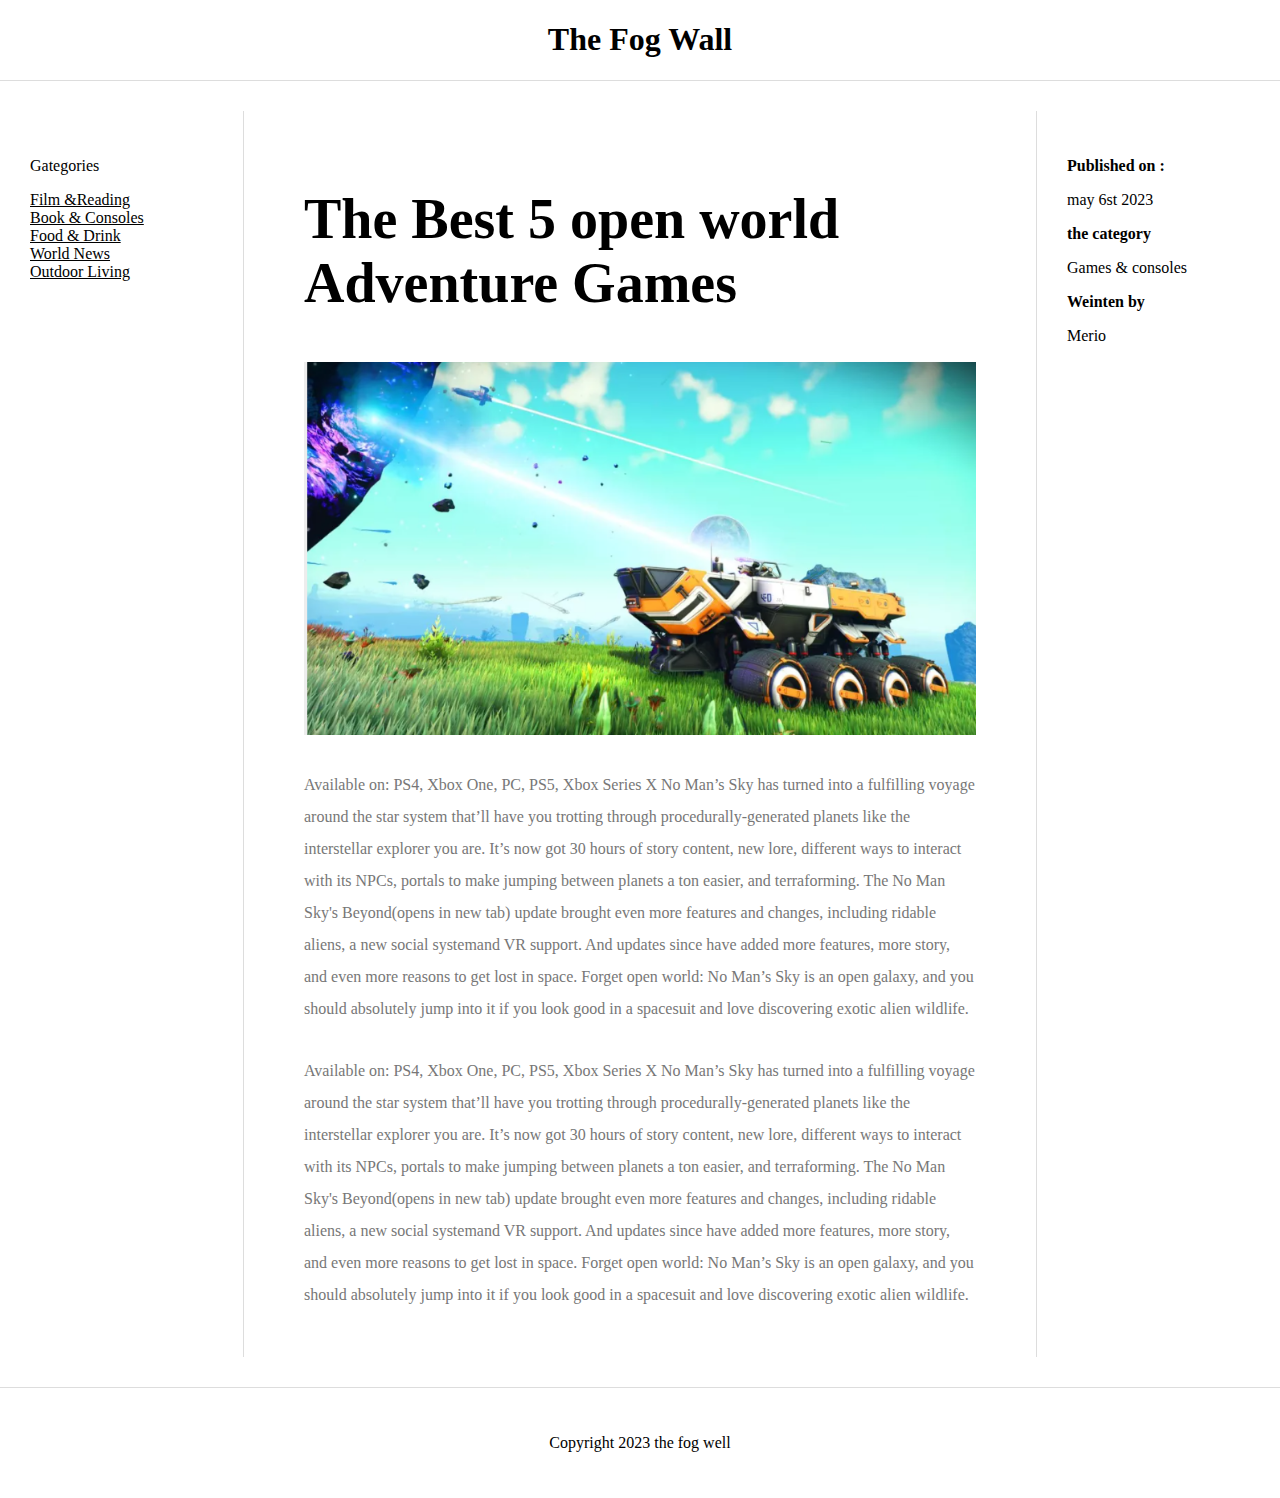
==== 4-5-Masonry-Style-Layout/index.html @ 6c285c70 "build-leyouts-with-css-grid" ====
<!DOCTYPE html>
<html>
    <head>
<link rel="stylesheet" href="./style.css">
    </head>
    <body>
        <div class="grid-container">
            <header>
                <h1>The Fog Wall</h1>
            </header>
            <nav>
                <p>Gategories</p>
                <li>Film &Reading</li>
                <li>Book & Consoles</li>
                <li>Food & Drink</li>
                <li>World News</li>
                <li>Outdoor Living</li>
          </nav>
          <article>
            <h2>The Best 5 open world Adventure Games</h2>
            <img src="./image/Screenshot from 2023-05-14 11-45-06.png" alt="">
            <p>Available on: PS4, Xbox One, PC, PS5, Xbox Series X  No Man’s Sky has turned into a fulfilling voyage around the star system that’ll have you trotting through procedurally-generated planets like the interstellar explorer you are. 
                It’s now got 30 hours of story content, new lore, different ways to interact with its NPCs, portals to make jumping between planets a ton easier, and terraforming. The No Man Sky's Beyond(opens in new tab) 
                update brought even more features and changes, including ridable aliens, a new social systemand VR support.
                And updates since have added more features, more story, and even more reasons to get lost in space. Forget open world: No Man’s Sky is an open galaxy, and you should absolutely jump into it if you look good in a spacesuit and love discovering exotic alien wildlife.</p>
                <p>Available on: PS4, Xbox One, PC, PS5, Xbox Series X  No Man’s Sky has turned into a fulfilling voyage around the star system that’ll have you trotting through procedurally-generated planets like the interstellar explorer you are. 
                    It’s now got 30 hours of story content, new lore, different ways to interact with its NPCs, portals to make jumping between planets a ton easier, and terraforming. The No Man Sky's Beyond(opens in new tab) 
                    update brought even more features and changes, including ridable aliens, a new social systemand VR support.
                     And updates since have added more features, more story, and even more reasons to get lost in space. Forget open world: No Man’s Sky is an open galaxy, and you should absolutely jump into it if you look good in a spacesuit and love discovering exotic alien wildlife.</p>    
            </article>
            <aside>
                <li>
                   <p><strong>Published on :</strong></p> 
                   <p>may 6st 2023</p> 
                </li>
                <li>
                    <p><strong> the category</strong></p> 
                    <p>Games & consoles </p> 
                 </li>
                 <li>
                    <p><strong>Weinten by</strong></p> 
                    <p>Merio</p>
                 </li>
            </aside>
            <footer>
               <p> Copyright 2023 the fog well </p>    
            </footer>

        </div>
    </body>
</html>
---- 4-5-Masonry-Style-Layout/style.css ----
body{
    margin: 0;
    font-family:"poppins"; 
}
ul,li{
    padding: 0;
    list-style-type: none;
}
.grid-container{
    display: grid;
    grid-template-columns: 1fr 3fr 1fr;
    gap: 30px;
}
header{
    grid-column: span 3;
    text-align: center;
    border-bottom: 1px solid #ddd;
    padding: 0 0;
}
nav{
    padding: 30px;
    border-right: 1px solid #ddd;
}
nav li{
    text-decoration: underline;
    margin-top: 0%;
}
article{
    padding: 30px;
}
 article h2{
    font-size: 3.5em;
    max-width: 800px;

 }
 article img  {
    width: 100%;
 }
 article p{
    margin-top:30px;
    line-height:2em;
    color: #777;
 }
 aside{
    padding: 30px;
    border-left: 1px solid #ddd;
 }
 footer{
    grid-column: span 3;
    text-align: center;
    border-top: 1px solid #ddd;
    padding: 30px;
 }
@media screen and (max-width:1200px){
    nav{
        grid-column: span 3;
        border-right: 0;
        border-bottom: 1px solid #ddd;
    }
    nav li{
        display: inline-block;
        margin-right: 10px;
    }
    article{
        grid-column: span 2;
    }
    aside{
        padding: 10px;
    }
}
@media screen and (max-width:980px) {
    nav,article,aside{
        grid-column: span 3;
    }
    
}
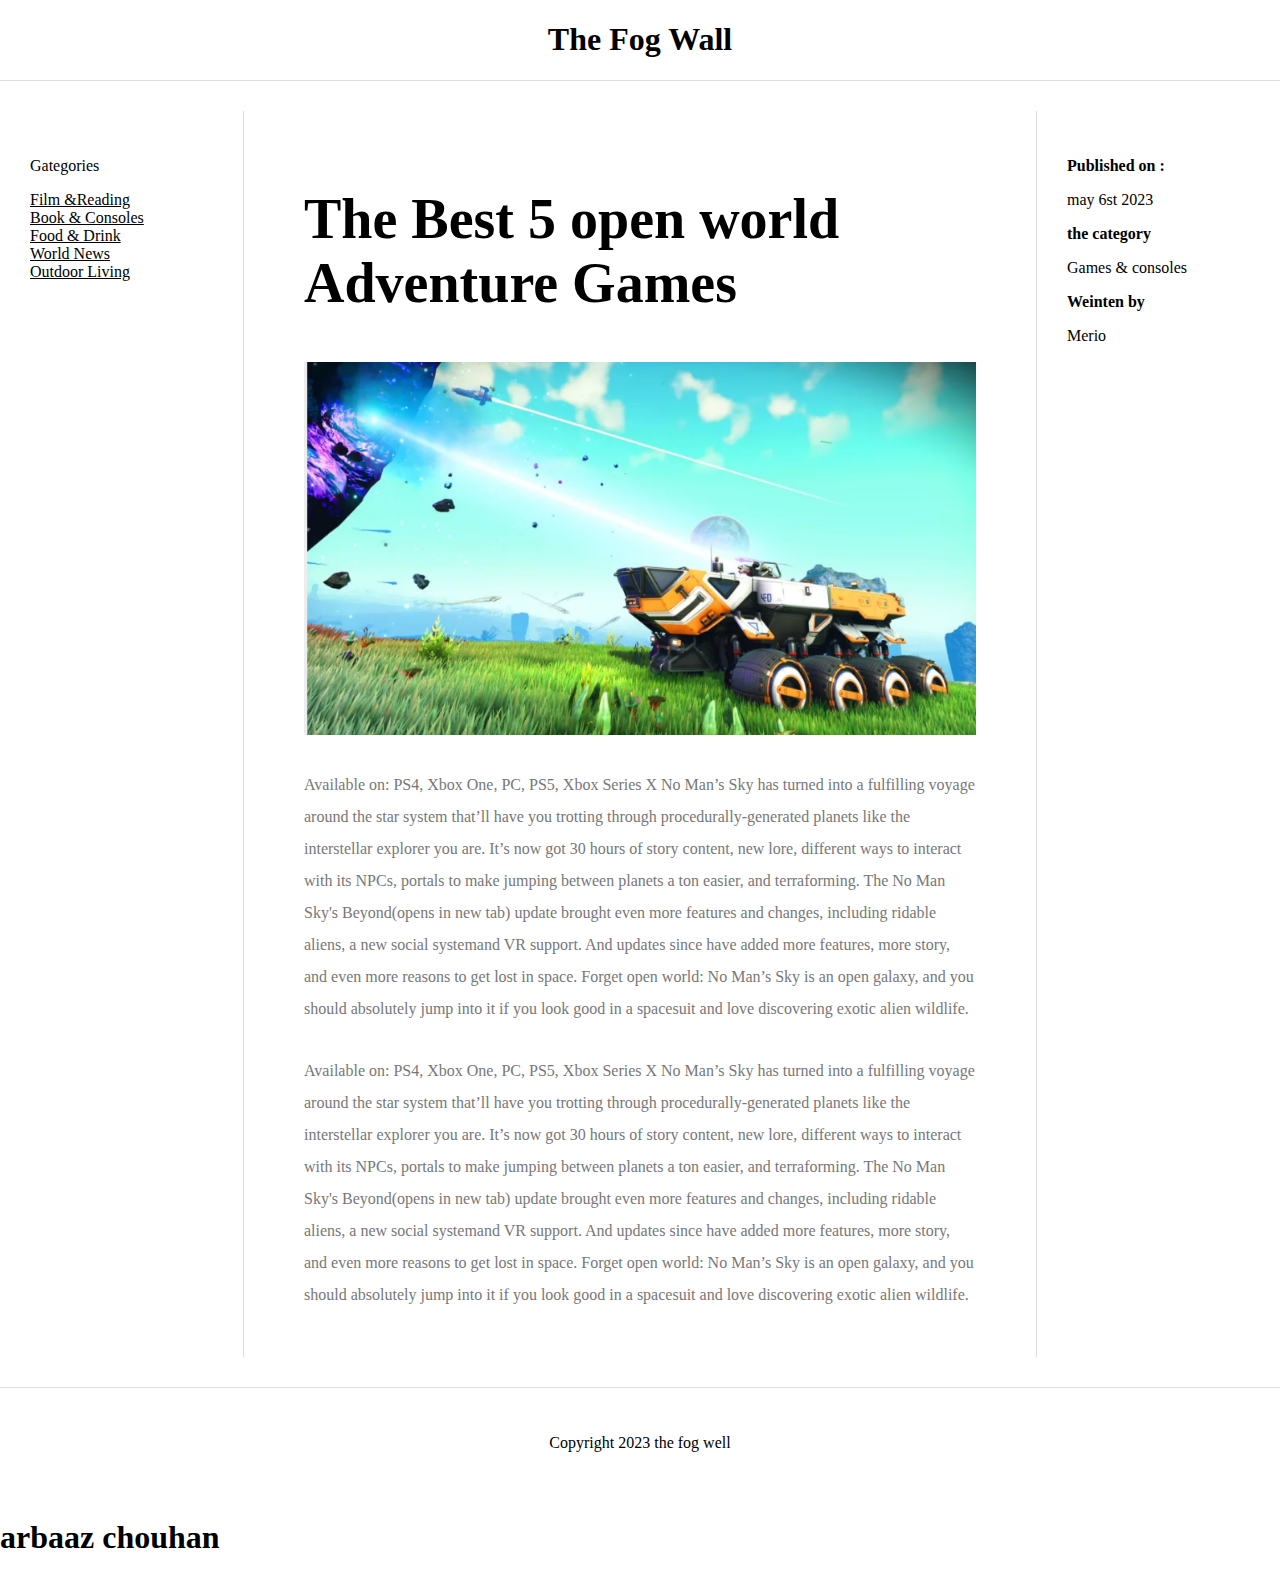
==== commit d5b7bad4: "this is grid layout project" ====
--- a/4-5-Masonry-Style-Layout/index.html
+++ b/4-5-Masonry-Style-Layout/index.html
@@ -47,5 +47,6 @@
             </footer>
 
         </div>
+        <h1>arbaaz chouhan</h1>
     </body>
 </html> 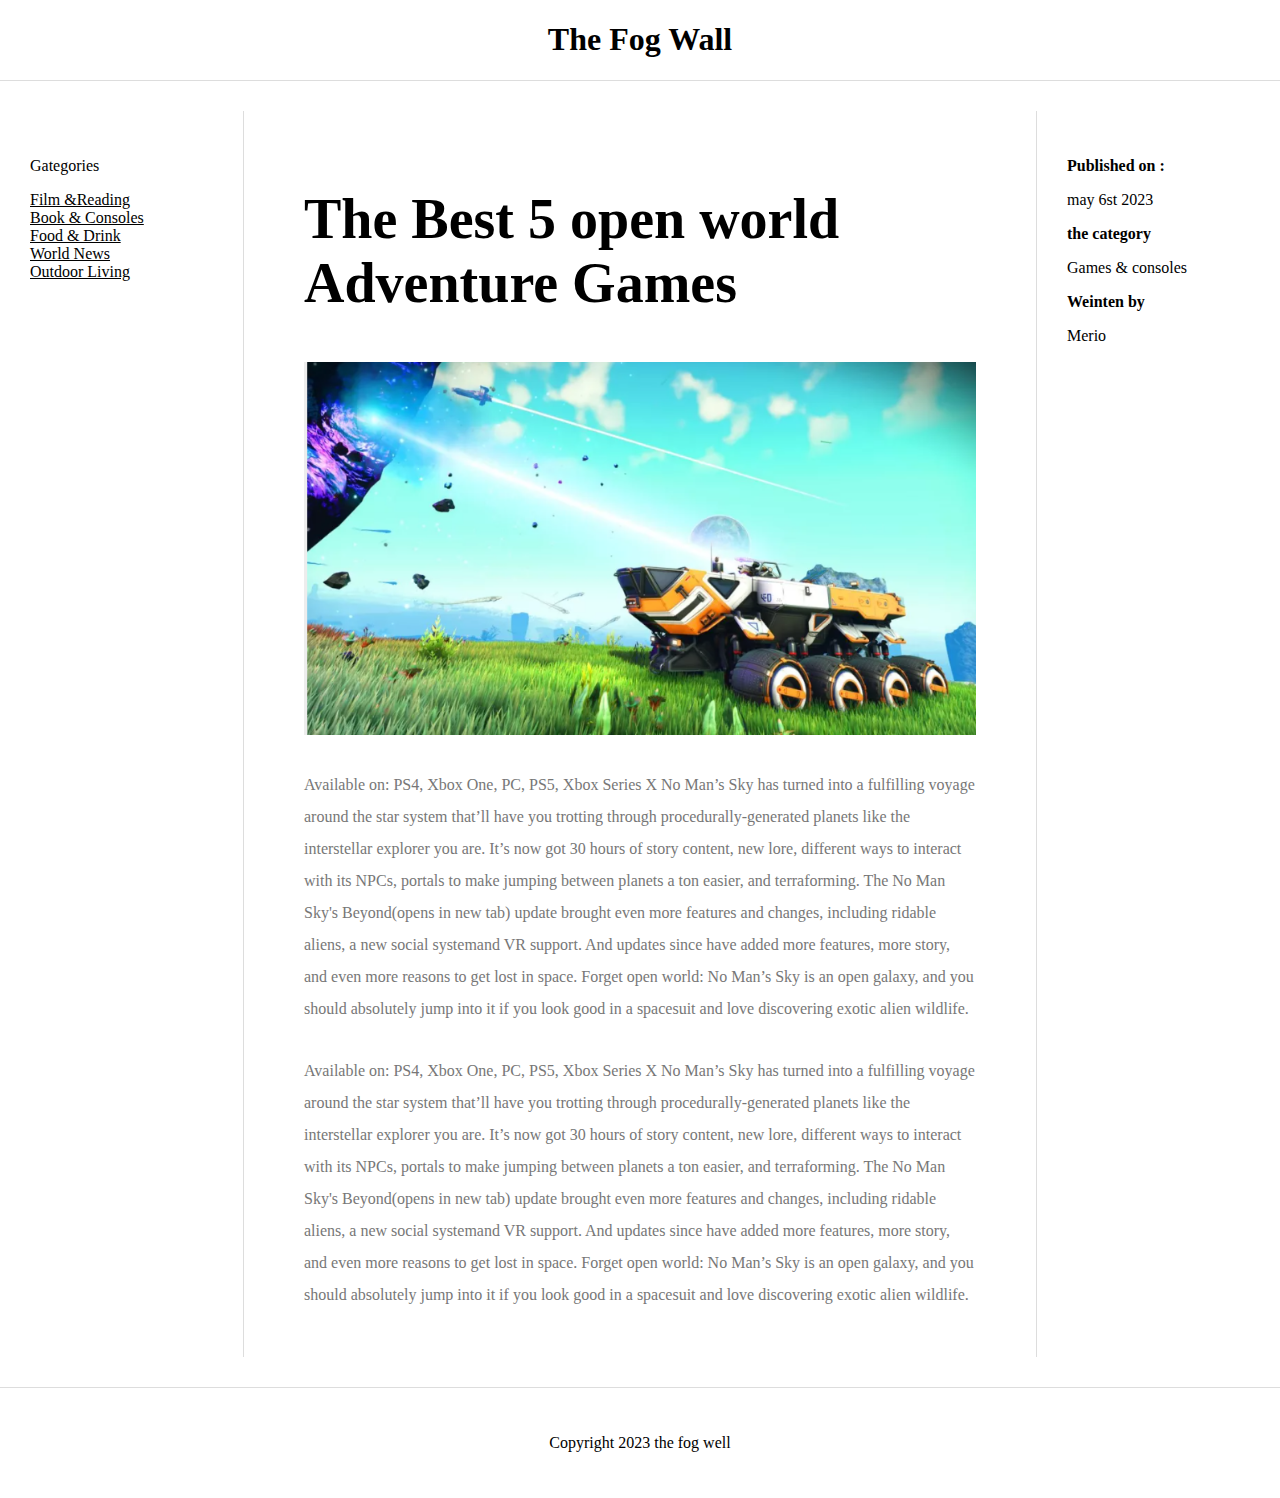
==== commit 8b172546: "few changes in this repo" ====
--- a/4-5-Masonry-Style-Layout/index.html
+++ b/4-5-Masonry-Style-Layout/index.html
@@ -47,6 +47,6 @@
             </footer>
 
         </div>
-        <h1>arbaaz chouhan</h1>
+        
     </body>
 </html> 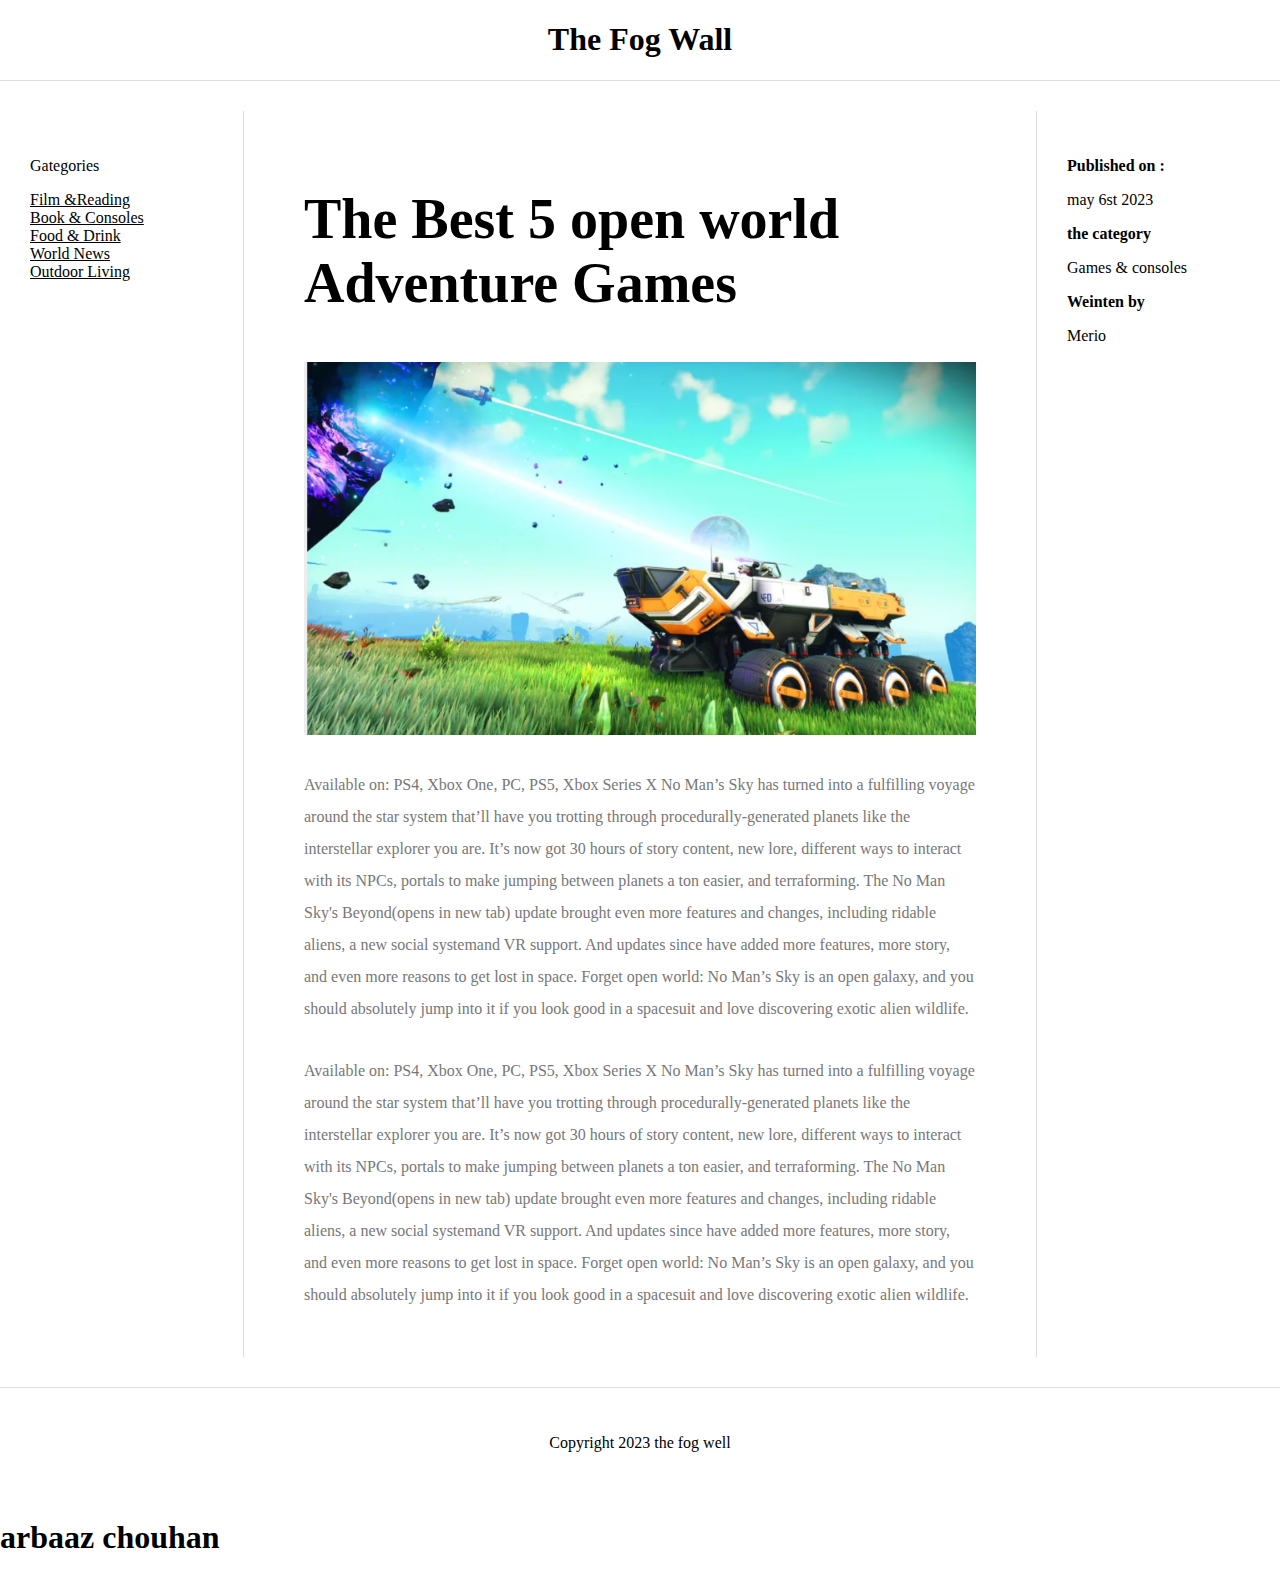
==== commit c97a4b62: "few changes in this repo" ====
--- a/4-5-Masonry-Style-Layout/index.html
+++ b/4-5-Masonry-Style-Layout/index.html
@@ -47,6 +47,6 @@
             </footer>
 
         </div>
-        
+        <h1>arbaaz chouhan</h1>
     </body>
 </html> 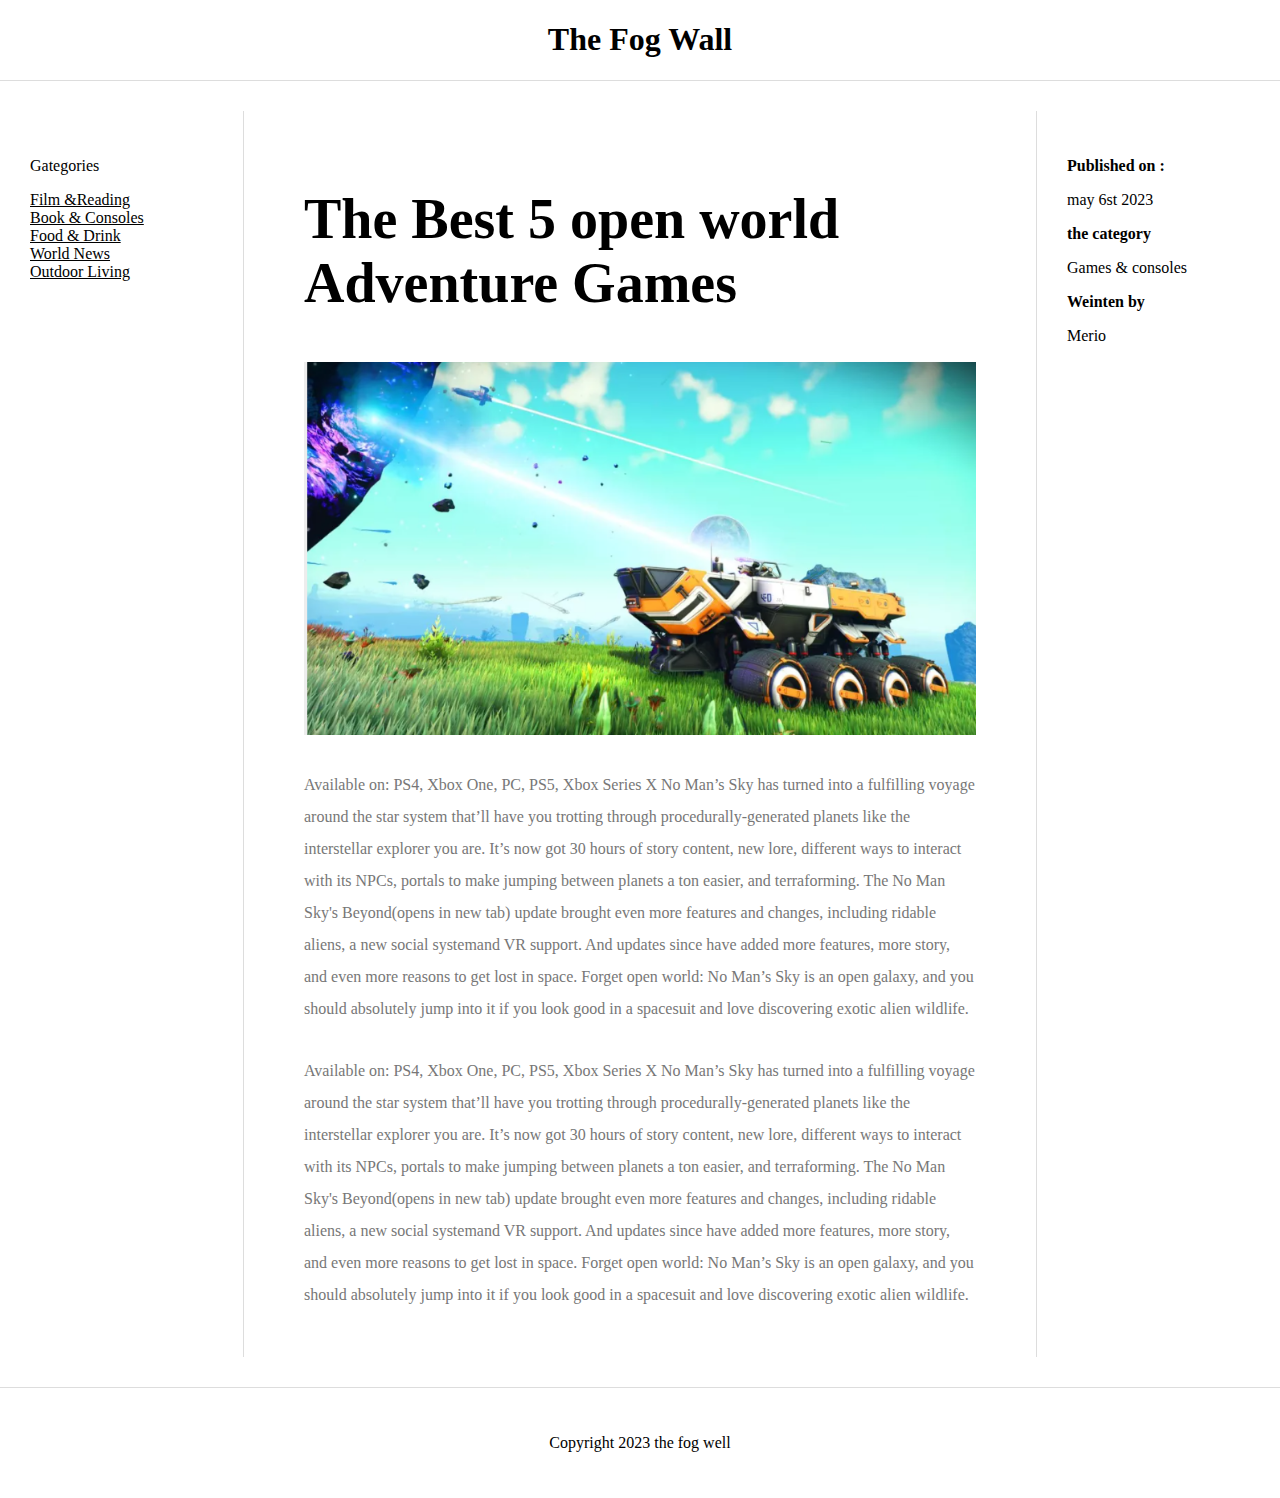
==== commit 705b76dd: "this grid layout" ====
--- a/4-5-Masonry-Style-Layout/index.html
+++ b/4-5-Masonry-Style-Layout/index.html
@@ -47,6 +47,6 @@
             </footer>
 
         </div>
-        <h1>arbaaz chouhan</h1>
+        
     </body>
 </html> 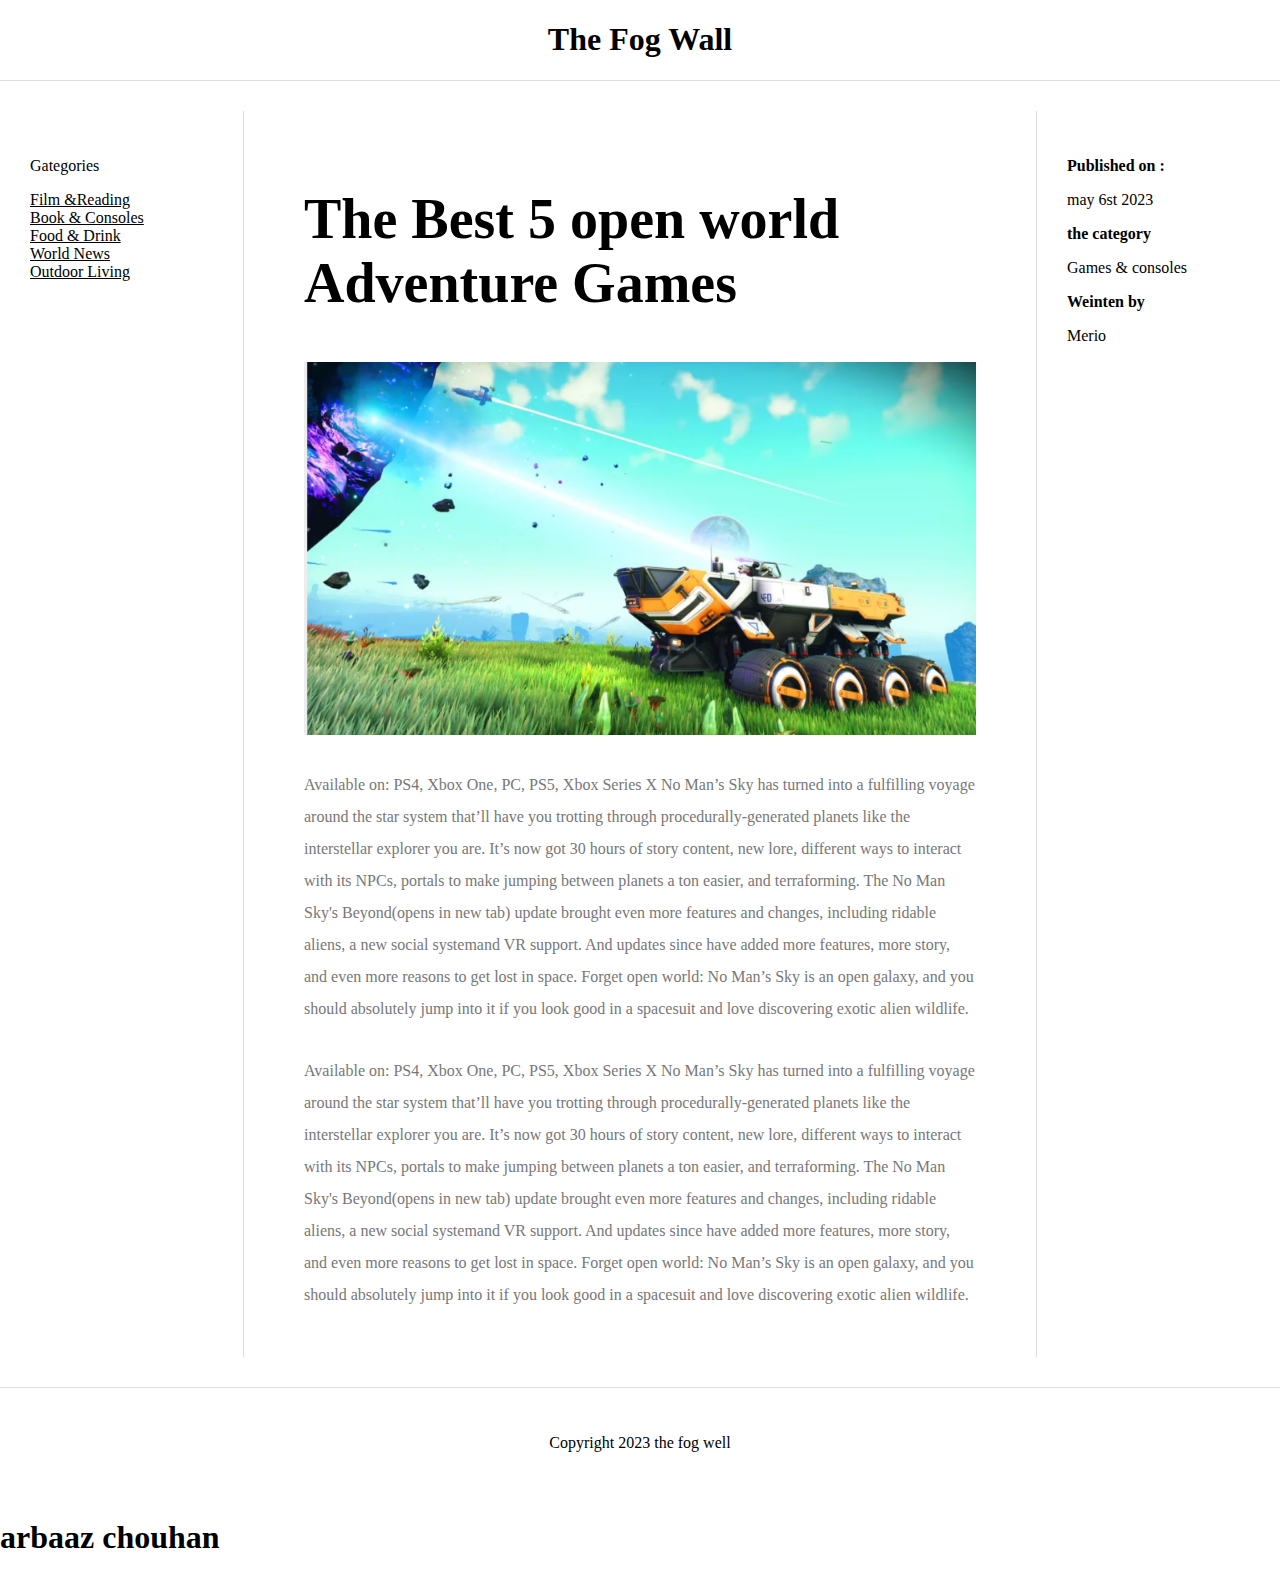
==== commit e86ade55: "grid layout" ====
--- a/4-5-Masonry-Style-Layout/index.html
+++ b/4-5-Masonry-Style-Layout/index.html
@@ -47,6 +47,6 @@
             </footer>
 
         </div>
-        
+        <h1>arbaaz chouhan</h1>
     </body>
 </html> 